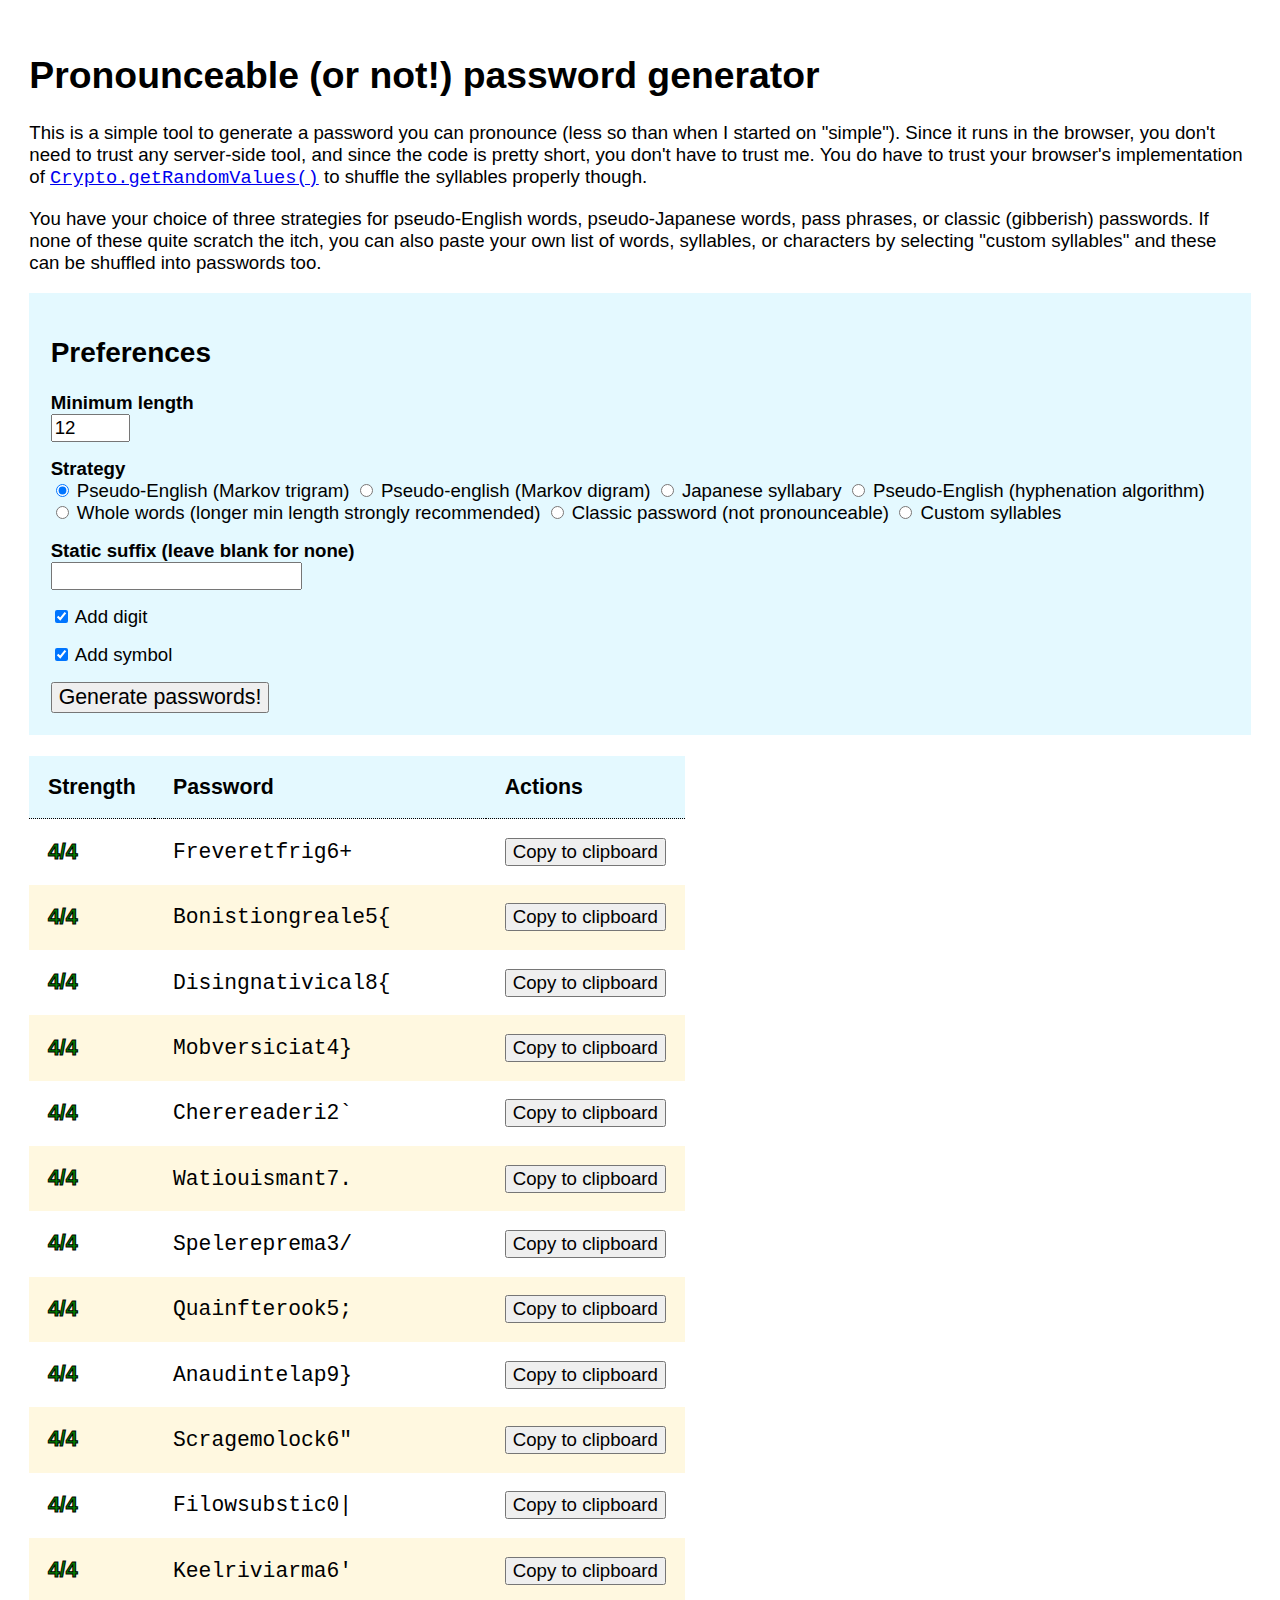
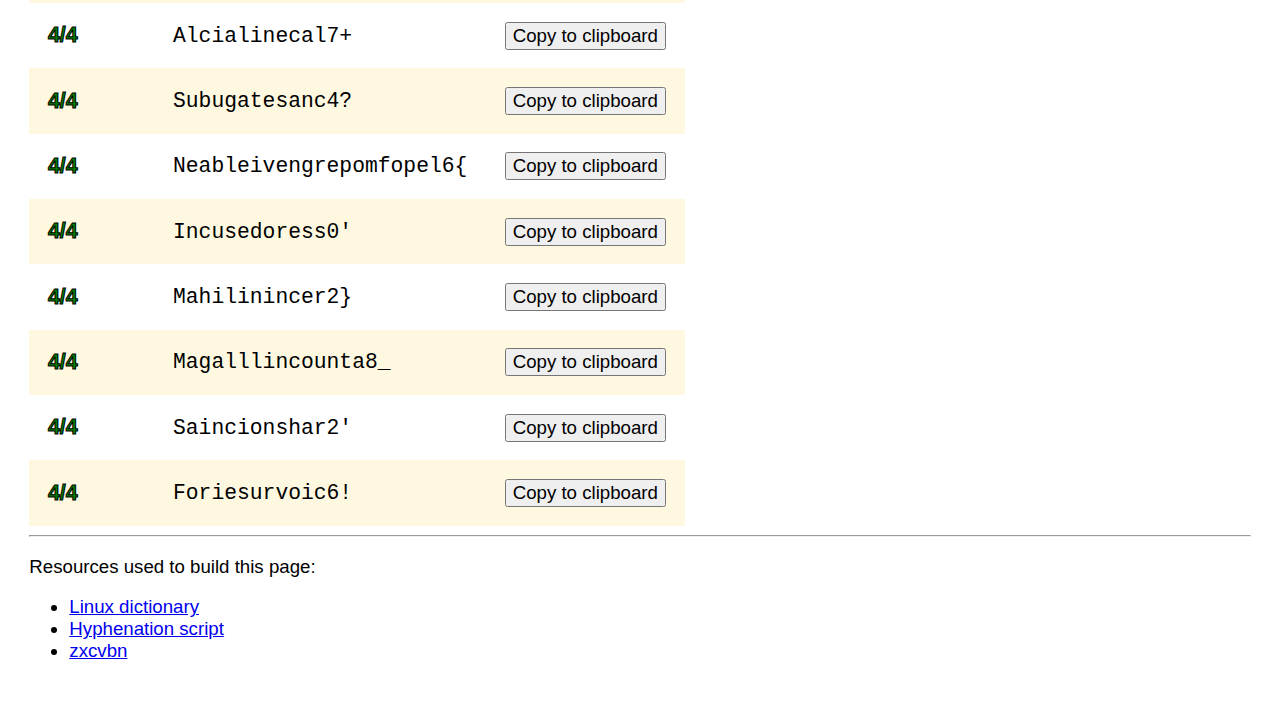
==== pronounceablePassword/index.html @ eb092d83 "Split up pronounceable password" ====
<!DOCTYPE html>
<html lang="en">
<head>
    <meta charset="UTF-8">
    <meta name=viewport content="width=device-width, initial-scale=1">
    <title>Pronounceable password generator</title>
    <link rel="stylesheet" href="styles.css">
    <script type="text/javascript" src="zxcvbn.js"></script>
    <script type="text/javascript" src="dictionaries.js"></script>
    <script type="text/javascript" src="pronounceablePassword.js"></script>
</head>
<body style="display: none">
<noscript>You cannot use this page without enabling JavaScript.</noscript>

<h1>
    Pronounceable (or not!) password generator
</h1>

<p>
    This is a simple tool to generate a password you can pronounce (less so than when I started on "simple").
    Since it runs in the browser, you don't need to trust
    any server-side tool, and since the code is pretty short, you don't have to trust me.  You do have to trust your
    browser's implementation of <a href="https://developer.mozilla.org/en-US/docs/Web/API/Crypto/getRandomValues">
    <code>Crypto.getRandomValues()</code></a> to shuffle the syllables properly though.
</p>

<p>
    You have your choice of three strategies for pseudo-English words, pseudo-Japanese words, pass phrases, or classic
    (gibberish) passwords.  If none of these quite scratch the itch, you can also paste your own list of words,
    syllables, or characters by selecting "custom syllables" and these can be shuffled into passwords too.
</p>

<form id="preferences">
    <h2>Preferences</h2>

    <div class="form-control-group">
        <label for="minimumLength">Minimum length</label>
        <br>
        <input type="number" id="minimumLength" min="1" max="500" value="12">
    </div>


    <div class="form-control-group">
        <label>
            Strategy
        </label>

        <br>

        <span class="radio-group">
            <input type="radio" name="strategy" id="strategy-linux-word-trigram" checked="checked">
            <label for="strategy-linux-word-trigram">
                Pseudo-English (Markov trigram)
            </label>
        </span>

        <span class="radio-group">
            <input type="radio" name="strategy" id="strategy-linux-word-digram">
            <label for="strategy-linux-word-digram">
                Pseudo-english (Markov digram)
            </label>
        </span>

        <span class="radio-group">
            <input type="radio" name="strategy" id="strategy-japanese">
            <label for="strategy-japanese">Japanese syllabary</label>
        </span>

        <span class="radio-group">
            <input type="radio" name="strategy" id="strategy-linux-word-parts">
            <label for="strategy-linux-word-parts">
                Pseudo-English (hyphenation algorithm)
            </label>
        </span>


        <span class="radio-group">
            <input type="radio" name="strategy" id="strategy-linux-word-whole">
            <label for="strategy-linux-word-whole">
                Whole words (longer min length strongly recommended)
            </label>
        </span>

        <span class="radio-group">
            <input type="radio" name="strategy" id="strategy-classic">
            <label for="strategy-classic">
                Classic password (not pronounceable)
            </label>
        </span>

        <span class="radio-group">
            <input type="radio" name="strategy" id="strategy-custom">
            <label for="strategy-custom">
                Custom syllables
            </label>
        </span>
    </div>


    <div id="syllables-region" class="form-control-group">
        <label for="syllables">Syllables</label>
        <br>
        <textarea id="syllables" rows="20" cols="10">
    </textarea>
    </div>


    <div class="form-control-group">
        <label for="suffix">Static suffix (leave blank for none)</label><br>
        <input type="text" name="suffix" id="suffix">
    </div>


    <div class="form-control-group">
        <input type="checkbox" name="add-digit" id="add-digit" checked="checked"> <label for="add-digit">Add digit</label>
    </div>


    <div class="form-control-group">
        <input type="checkbox" name="add-symbol" id="add-symbol" checked="checked"> <label for="add-symbol">Add symbol</label>
    </div>

    <div class="form-control-group">
        <button type="button" id="generate">
            Generate passwords!
        </button>
    </div>
</form>

<table id="password-table">
    <thead>
    <tr>
        <th>
            Strength
        </th>
        <th>
            Password
        </th>
        <th>
            Actions
        </th>
    </tr>
    </thead>
    <tbody id="password">

    </tbody>
</table>

<hr>

<p>
    Resources used to build this page:
</p>

<ul>
    <li><a href="https://users.cs.duke.edu/~ola/ap/linuxwords">Linux dictionary</a></li>
    <li><a href="https://nedbatchelder.com/code/modules/hyphenate.py">Hyphenation script</a></li>
    <li><a href="https://github.com/dropbox/zxcvbn">zxcvbn</a></li>
</ul>
</body>
</html>
---- pronounceablePassword/styles.css ----
.word-list {
    display: none;
}

body {
    font-family: Arial,"Helvetica Neue",Helvetica,sans-serif;
    font-size: 14pt;
    padding: 16pt;
}

span.radio-group {
    display: inline-block;
}

span.radio-group:hover {
    background-color: #fff8e0;
}

form#preferences {
    background-color: #e4f9ff;
    padding: 16pt;
}

table#password-table {
    border-spacing: 0;
    border: none;
    margin-top: 16pt;
}

td.rating-4 {
    color: green;
}

td.rating-3 {
    color: yellowgreen;
}

td.rating-2 {
    color: yellow;
}

td.rating-1 {
    color: orange;
}

td.rating-0 {
    color: red;
}

td.rating {
    -webkit-text-stroke-color: black;
    -webkit-text-stroke-width: 1px;
    font-weight: bold;
}

div.form-control-group {
    margin-top: 12pt;
}

div.form-control-group:hover {
    background-color: #eeeeee;
}

div.form-control-group input[type=text], div.form-control-group input[type=number] {
    font-size: 14pt;
}

div.form-control-group > label:nth-child(1) {
    font-weight: bolder;
}

div.form-control-group > label:nth-child(1)::after {
    content: '\A';
}

tr.password:nth-child(2n) {
    background-color: #fff8e0;
}

tr.password:hover {
    background-color: #eeeeee;
}


table thead tr th{
    border-bottom: 1px dotted #000000;
    background-color: #e4f9ff;
}

table th {
    padding: 14pt;
    font-size: 16pt;
    text-align: left;
}

tr.password > td {
    padding: 14pt;
    font-size: 16pt;
}

tr.password > td.password-value {

    font-family: Consolas, Menlo, Monaco, Lucida Console, Liberation Mono, DejaVu Sans Mono,
    Bitstream Vera Sans Mono, Courier New, monospace, serif;
}

tr.password > td > button {
    font-size: 14pt;
}

td.password-value {
    word-break: break-all;
}

button#generate {
    font-size: 16pt;
}
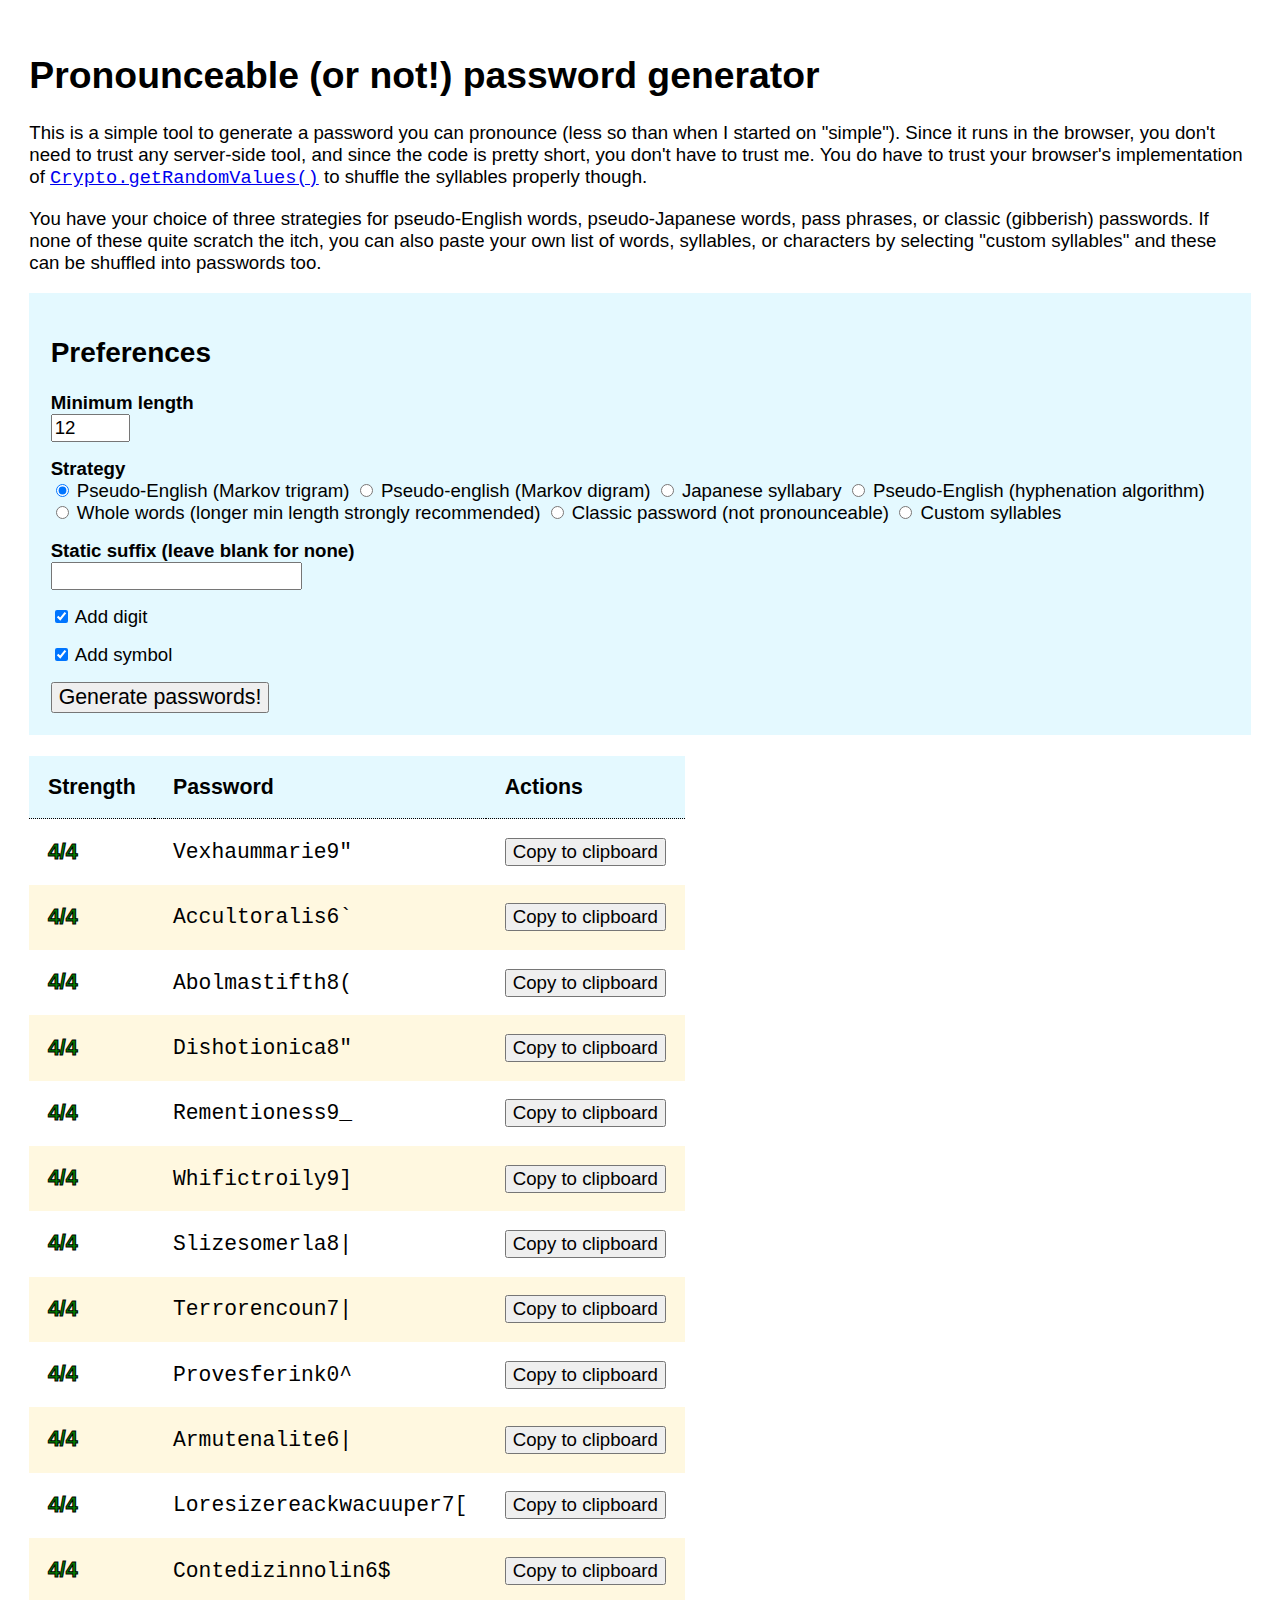
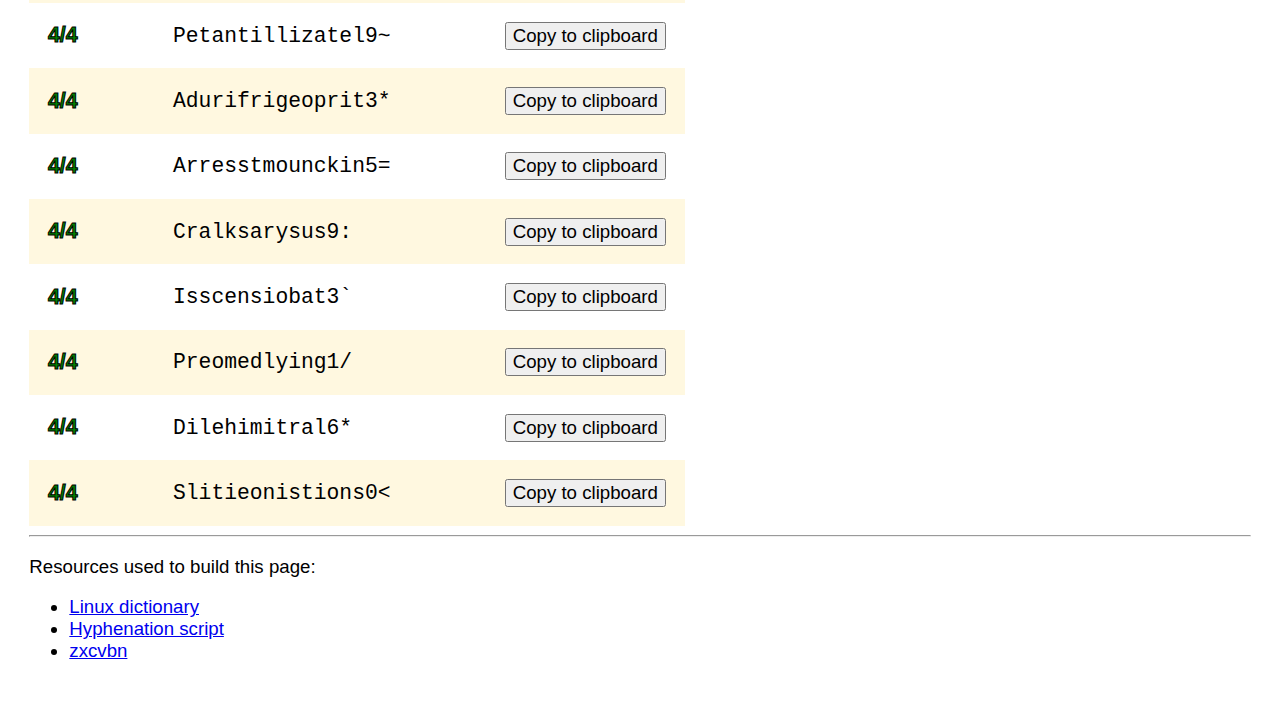
==== commit 002a1ce0: "Split UI out" ====
--- a/pronounceablePassword/index.html
+++ b/pronounceablePassword/index.html
@@ -7,7 +7,8 @@
     <link rel="stylesheet" href="styles.css">
     <script type="text/javascript" src="zxcvbn.js"></script>
     <script type="text/javascript" src="dictionaries.js"></script>
-    <script type="text/javascript" src="pronounceablePassword.js"></script>
+    <script type="text/javascript" src="passwordGenerator.js"></script>
+    <script type="text/javascript" src="pronounceablePassword.ui.js"></script>
 </head>
 <body style="display: none">
 <noscript>You cannot use this page without enabling JavaScript.</noscript>
